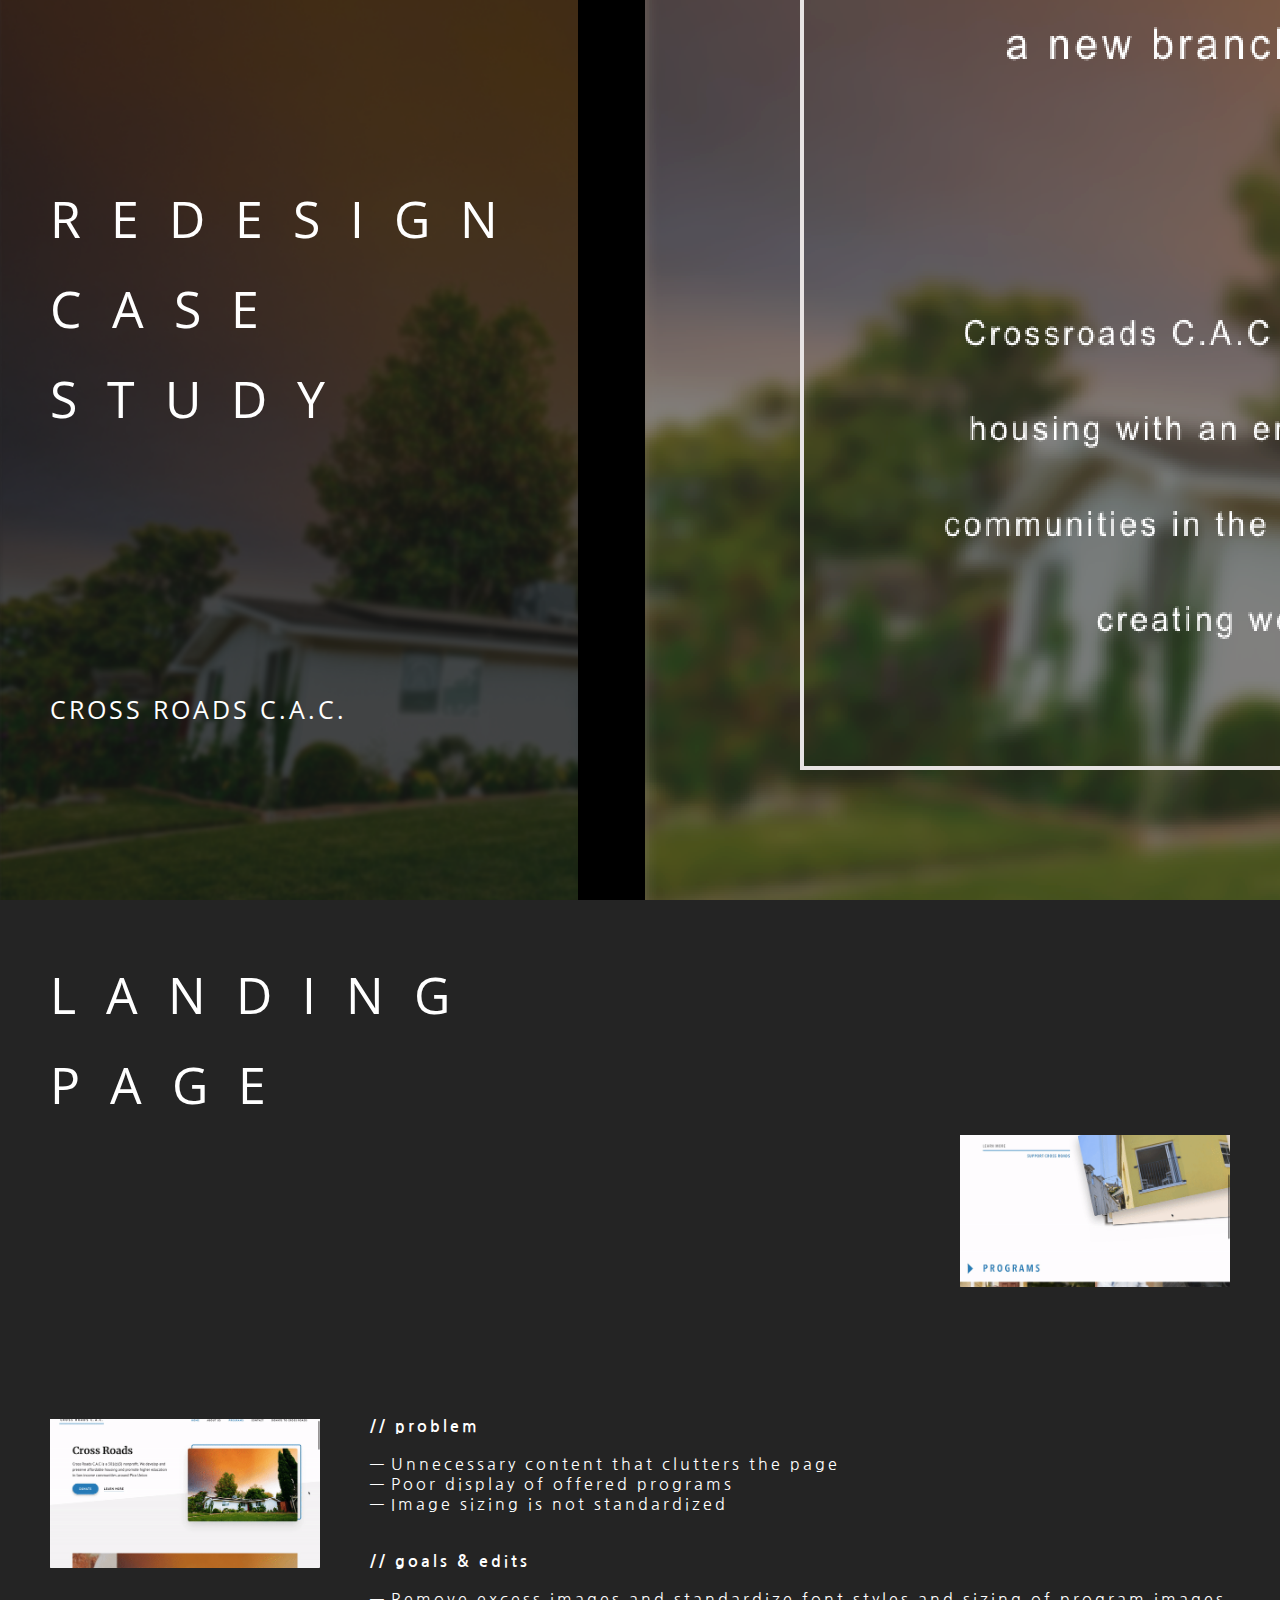
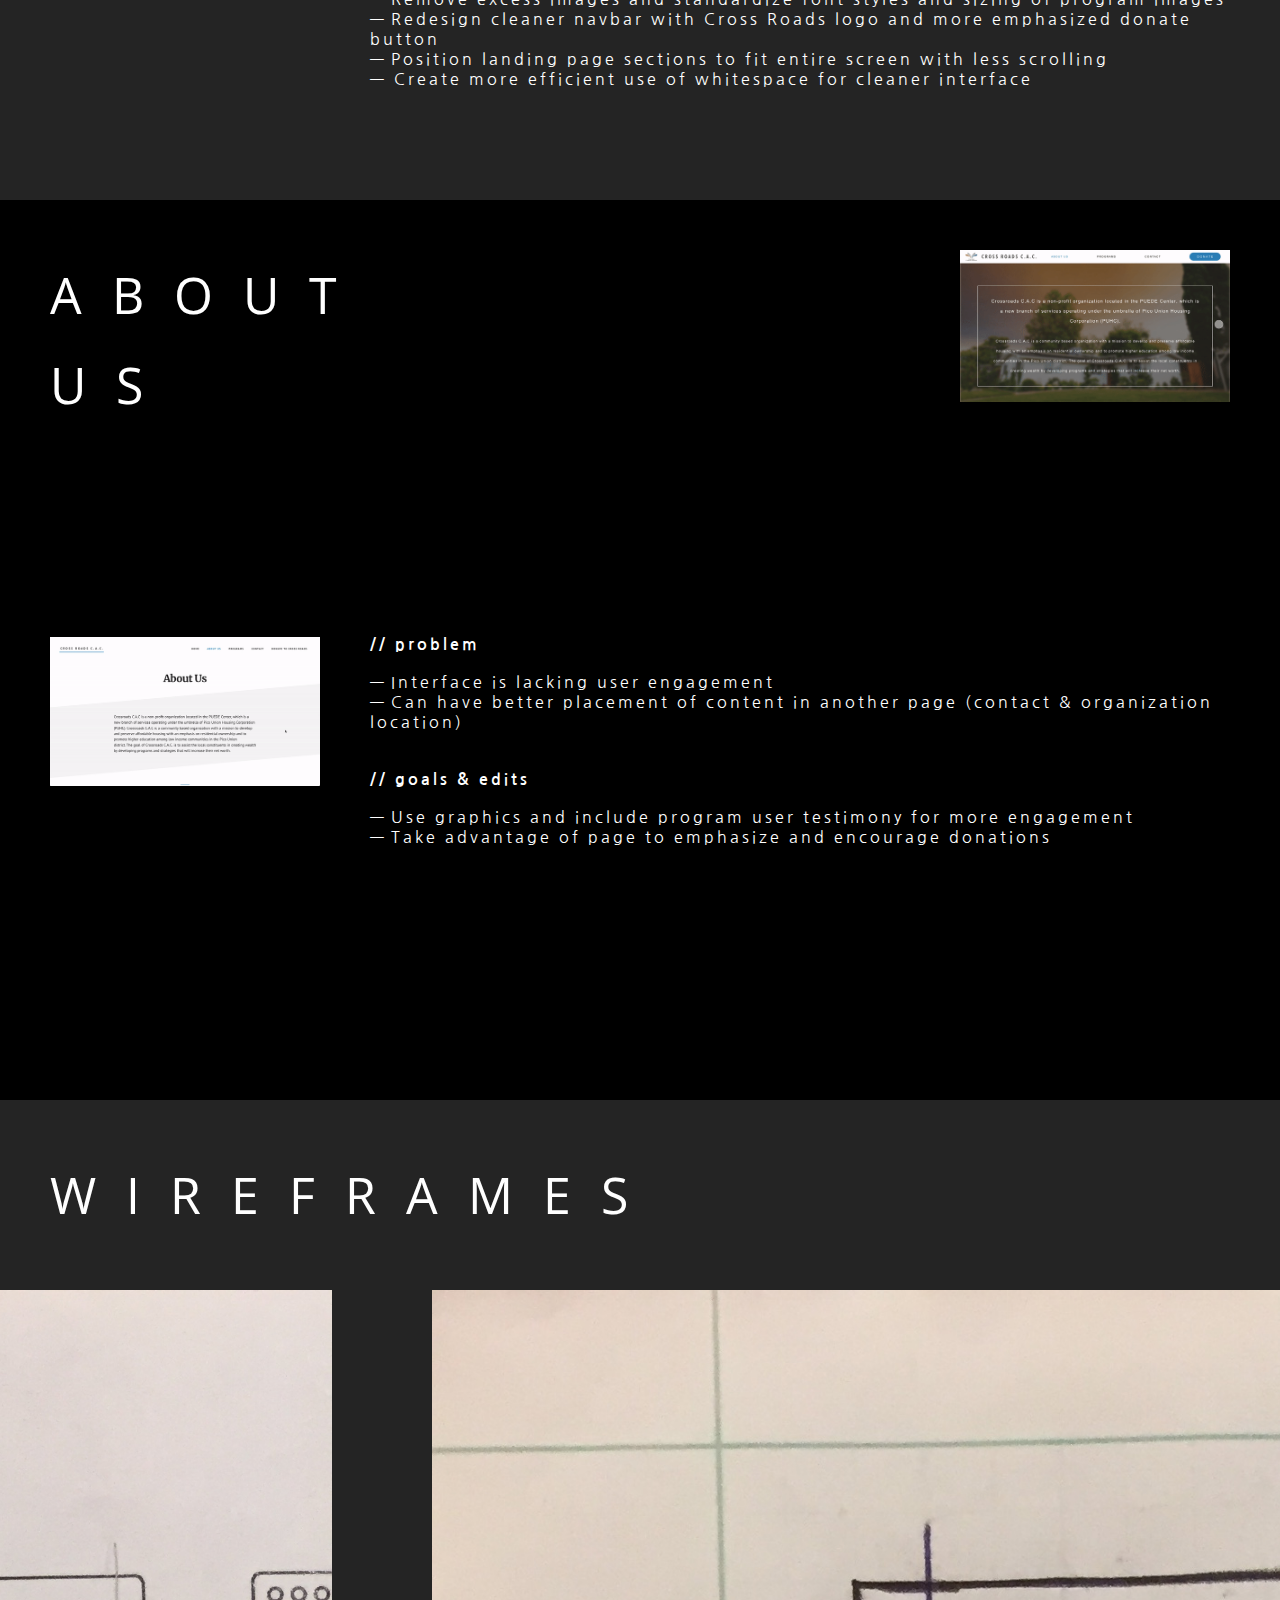
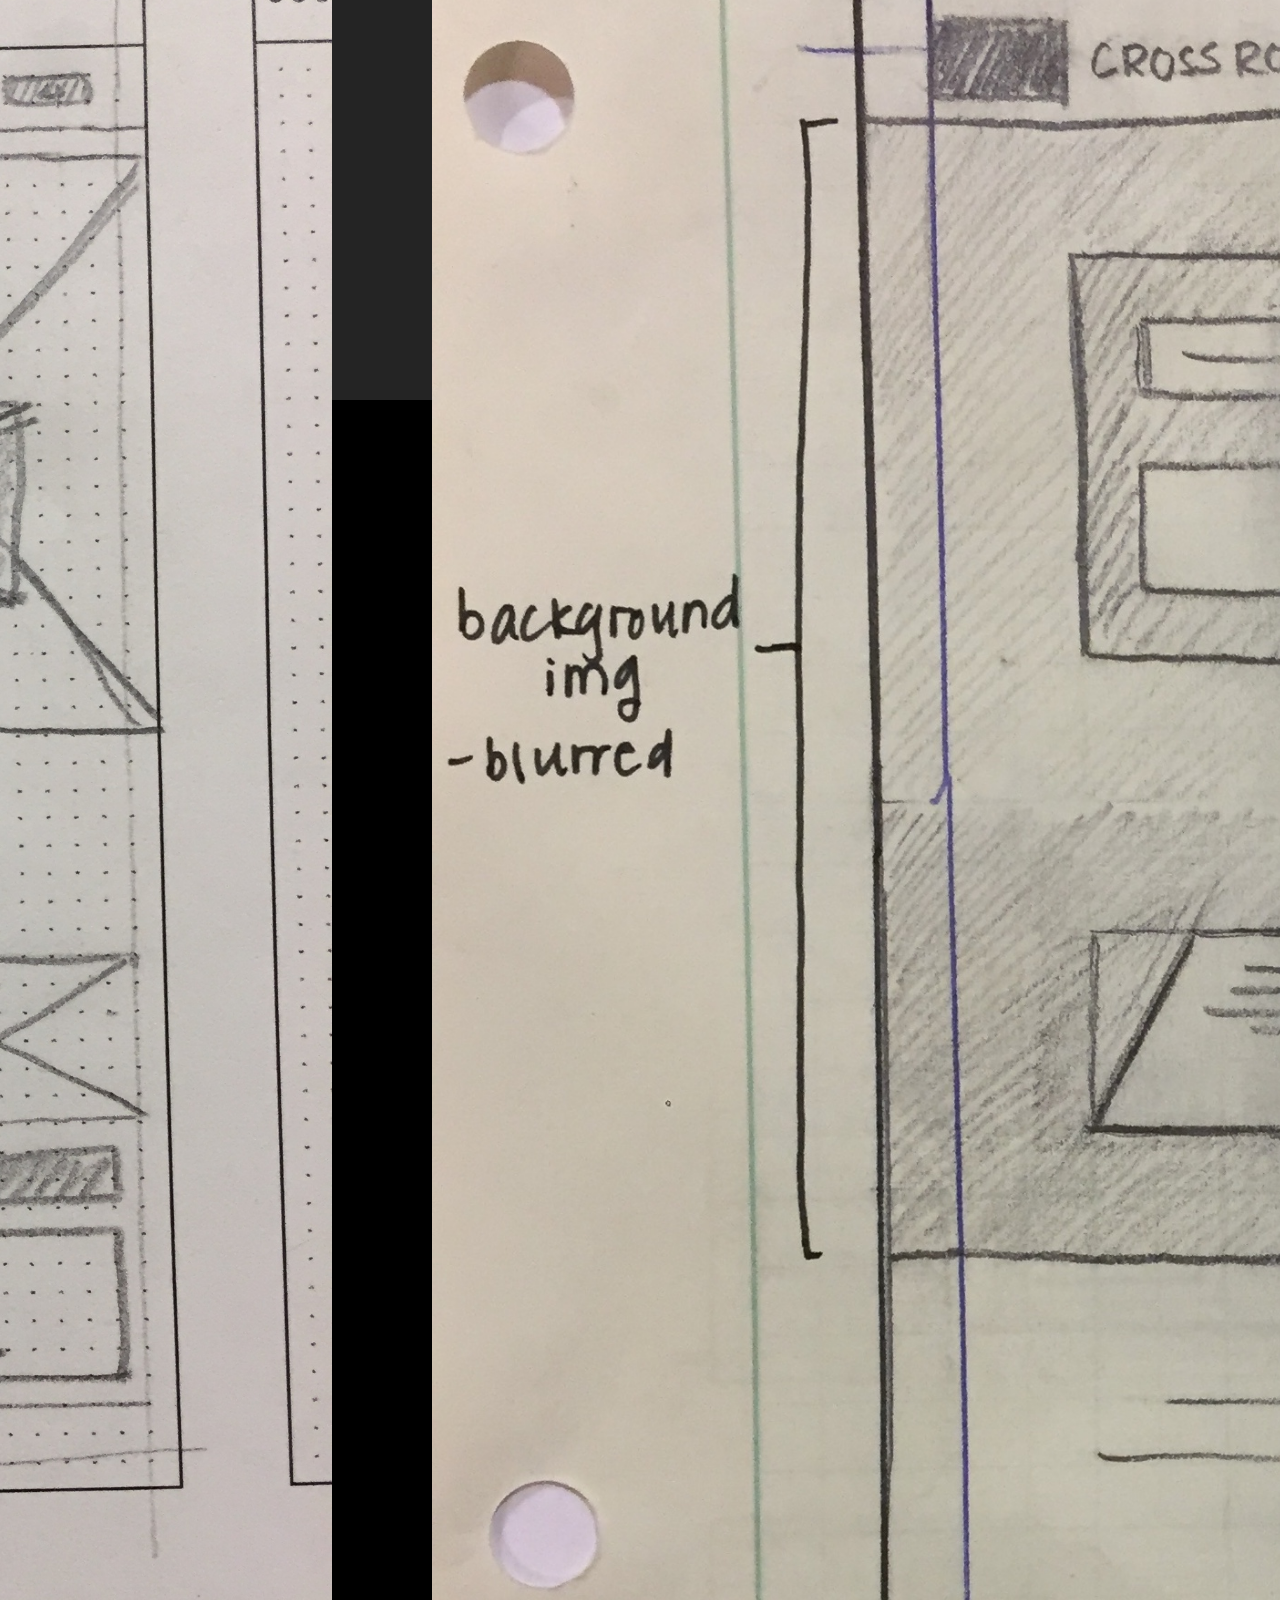
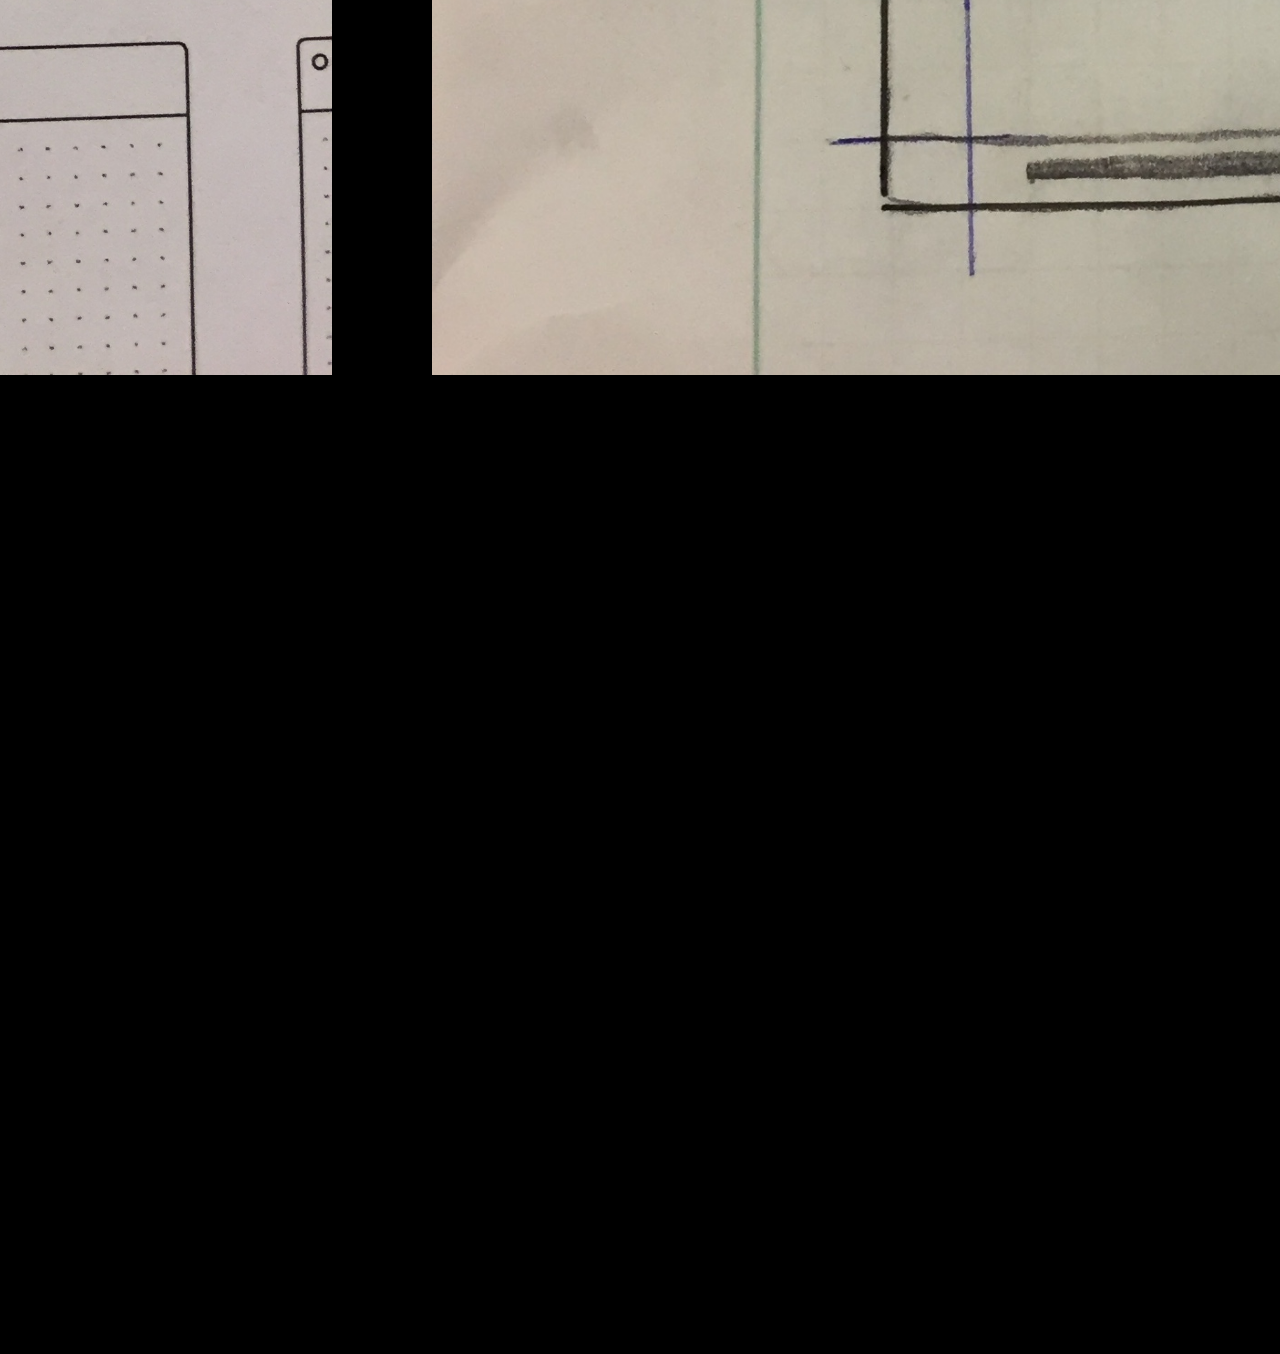
==== case_study.html @ dc3afc53 "Push portfolio version 2" ====
<?xml version = "1.0" encoding="utf-8"?>
<!DOCTYPE html PUBLIC "-//W3C//DTD XHTML 1.1//EN"');
"\n";
"http://www.w3.org/TR/xhtml1/DTD/xhtml11.dtd">

<html xmlns="http://www.w3.org/1999/xhtml">

<head>
<meta name="viewport" content="width=device-width, initial-scale=1">
<title>Donna Fang | case study</title>
<link href="home.css" rel="stylesheet" type="text/css" /> 
<link href="https://fonts.googleapis.com/css?family=Open+Sans+Condensed:300" rel="stylesheet" />
<link href="https://fonts.googleapis.com/css?family=Nanum+Gothic" rel="stylesheet">
<link href="home.css" rel="stylesheet" type="text/css" />
</head>

<body>

	<!--Home Page for Redesign Page-->
	<div class="flex_case_1 flex_container"> 
		<div class="flex_case_1_text flex_container">
			<div id="case_1_title">
				REDESIGN CASE STUDY
			</div>

			<div id="case_1_body">
					CROSS ROADS C.A.C.
			</div>
		</div>

		<div class="flex_cac flex_container">
			<img src="assets/cac3b.png" alt="cac_home" height="70%"/>
		</div>
	</div>

	<!--Landing Page Redesign Portion-->
	<div class="flex_case_problem_1 flex_container">
		<div class="flex_landing_1 flex_container">
				<div class="style_headings">
					LANDING <br>
					PAGE
				</div>
				<img class="style_top_image" src="assets/home_redesign.gif" height="45%"/>
		</div>

		<div class="flex_landing_2 flex_container">
			<img src="assets/cac_home.gif" height="45%"/>

			<div class="design_process">
				<b>// problem</b> <br><br>

				— Unnecessary content that clutters the page <br>
				— Poor display of offered programs <br>
				— Image sizing is not standardized <br> 

				<br><br>

				<b>// goals & edits</b> <br><br>

				— Remove excess images and standardize font styles and sizing of program images <br>
				— Redesign cleaner navbar with Cross Roads logo and more emphasized donate button <br>
				— Position landing page sections to fit entire screen with less scrolling <br>
				— Create more efficient use of whitespace for cleaner interface
			</div>
		</div>
	</div>

	<!--About Page Redesign Portion-->
	<div class="flex_case_problem_2 flex_container">
		<div class="flex_landing_1 flex_container">
			<div class="style_headings">
				ABOUT <br>
				US
			</div>
			<img src="assets/about_redesign.gif" alt="before_about" height="45%"/>
		</div>

		<div class="flex_landing_2 flex_container">
			<img src="assets/cac_about_us.gif" height="45%"/>

			<div class="design_process">
				<b>// problem </b> <br><br>

				— Interface is lacking user engagement <br>
				— Can have better placement of content in another page (contact & organization location) <br>

				<br><br>

				<b>// goals & edits </b> <br><br>

				— Use graphics and include program user testimony for more engagement <br>
				— Take advantage of page to emphasize and encourage donations <br>
			</div>
		</div>
	</div>

	<!--General Notes-->
	<div class="general_notes flex_container">
			<div class="notes">
				WIREFRAMES <br>
			</div>
			
			<div class="wireframes flex_container">
					<img id="wireframe_1" src="assets/wireframe_1.jpg" alt="wireframe_1" height="70%"/>
					<img id="wireframe_2" src="assets/wireframe_2.jpg" alt="wireframe_2" height="70%"/>
			</div>
	</div>

</body>

</html>
---- home.css ----
body {
	background-color:black;
	font-family: 'Nanum Gothic', sans-serif;
    letter-spacing: 3px;
    margin: auto;
    padding:0;
    position: relative;
    color: white;
}

.title {
	color: #fffff0;
	/*text-shadow: 0 0 5px #fff, 0 0 5px #fff, 0 0 10px #fffff0, 0 0 20px #fffff0, 0 0 30px #fffff0, 0 0 45px #fffff0, 0 0 65px #fffff0;*/
	text-shadow: 0 0 10px #FFFFFF, 0 0 5px #fffff0;
	font-style: italic;
}

#intro_text {
	width:50%;
	color: white;
	font-size: 30pt;
	letter-spacing: 7px;
/*	font-family: 'Open Sans Condensed', sans-serif;*/
	font-family: 'Nanum Gothic', sans-serif;
}

.ml12 {
  font-weight: 200;
  font-size: 1.8em;
  text-transform: uppercase;
  letter-spacing: 0.5em;
}

.ml12 .letter {
  display: inline-block;
  line-height: 1em;
}


/* Previous landing text class name.
/*.intro_name .letter {
  display: inline-block;
  line-height: 1em;
}

.intro_name {
	color: gray;
	font-size: 60px;
	letter-spacing: 25px;
	font-family: 'Open Sans Condensed', sans-serif;    

}*/

.media_button {
	padding-right: 20px;
	transition: all 0.7s;
}

.linked_in:hover {
	opacity:70%;
}

#container {
    margin-top: 200px;
    text-align: justify;
    letter-spacing: 6px;
    text-align: center;
}

.flex_container {
	display:flex;
}
.flex_intro{
	justify-content: center;
	align-items: center;
}

#rose_img {
	z-index: -2;
	opacity: 0.7;
}

.flex_design {
	background-color: #242424;
	justify-content: center;
	align-items:center;
}

#design_text {
	display: flex;
	flex-direction: column;
	justify-content: center;
	width: 30%;
	height:100%;
	margin-left: 0px;
	padding-right: 50px;
	transition: all 0.7s;
	line-height: 200%;
/*	text-align: justify;*/
}

a.plain_link {
	text-decoration: none;	
	color: gray;
}

a.plain_link:visited {
	text-decoration: none;	
	color: white;
}

a.plain_link:hover {
	background-color:#fffff0;
	color: black;
	font-weight: bold;
}

#design_preview {
	display: flex;
	align-items: center;
	justify-content: center;
	height:100%;
	opacity: 0.5;
	transition: all 0.7s;
}

#design_preview:hover {
	transform: scale(0.98);
	opacity: 1;
}

#about_preview {
	opacity: 0.5;
	background-color: rgba(0, 0, 0, 0.5);
	transition: all 0.7s;
}

#about_img {
	width: 50%;
	height: 100%;
	position: relative;
}

.arrow {
	padding-bottom: 10px;
}

.flex_about {
	position: relative;
}

#overlay_container {
	width: 100%;
	height: 100%;
	object-fit: cover;
	position: absolute;
}

#overlay {
	width: 100%;
	height: 100%;
	object-fit: cover;
	position: absolute;
	animation: ghost 2.5s alternate-reverse infinite;
}

#bio_text {
	line-height: 200%;
	width: 50%;
	padding-top: 50px;
	padding-left: 50px;
	padding-right: 50px;
}

@keyframes ghost {
	0% {
		opacity: 0;
	}
	80%{
		opacity: 1;
	}
	100% {
		opacity: 1;
	}
}

.flex_contact {
	background-color: #242424;
	width:100%;
	height:100%;
	align-items: center;
	justify-content: space-around;
}

.form {
	flex-direction: column;
}

input[type=text] {
	width:100%;
	padding: 12px 20px;
	margin: 20px 0;
	box-sizing: border-box;
	border-radius: 4px 4px 0 0;
	border: none;
	border-bottom: 2px solid #fffff0;
	outline: none;
	background-color: #242424;
	text-indent: 0;
	font-size: 15px;
	color: white;
	 -webkit-transition: 0.5s;
  	transition: 0.5s;
  	letter-spacing: 3px;
}

input[type=text]:focus {
	box-shadow: 0 0 15px #fffff0;	
	border: 2px solid #fffff0;
}

.button {
	color: white;
	border: 1px solid black;
	border-radius:5px;
	box-shadow: 0 0 15px #fffff0;	
	text-align: center;
	background-color:black;
	cursor:pointer;
	font-size: 15px;
	letter-spacing: 3px;
	padding: 5px;
}

.button:hover {
	background-color:#fffff0;
	text-align:center;
	color:black;
	border: 1px solid #fffff0;
	border-radius: 5px;
	outline-color:#fffff0;
}

.flex_case_1 {
	background-image: url("assets/case_study_back.png");
	background-size: 100% 100%;
	height: 100%;
}

.flex_case_1_text {
	flex-direction: column;
	padding: 50px;
	justify-content: space-around;
}

#case_1_title {
	font-family: 'Open Sans Condensed', sans-serif;
	font-size: 50px;
	z-index: 1000;
	letter-spacing: 30px;
	line-height: 1.8em;
	align-self: center;
	width: 100%;
}

#case_1_body{
	font-family: 'Open Sans Condensed', sans-serif;
	font-size: 25px;
	align-self: flex-start;
}

.flex_cac {
	align-self: flex-end;
}

.flex_case_problem_1 {
	height: 100%;
	background-color: #242424;
	justify-content: space-between;
	flex-direction: column;
}

.style_headings {
	font-family: 'Open Sans Condensed', sans-serif;
	font-size: 50px;
	letter-spacing: 30px;
	line-height: 1.8em;
	align-self: flex-start;
}

.design_process {
	margin-left: 50px;

}

.flex_landing_1 {
	flex-direction: row;
	margin-top: 50px;
	margin-left: 50px;
	margin-right: 50px;
	justify-content: space-between;
}

.style_top_image {
	align-self: flex-end;
}

.flex_landing_2 {
	flex-direction: row;
	align-content: flex-start;
	margin: 50px;
}

.flex_case_problem_2 {
	height: 100%;
	flex-direction: column;
}

.general_notes {
	height:100%;	
	background-color: #242424;
	flex-direction: column;
}

.notes {
	font-family: 'Open Sans Condensed', sans-serif;
	font-size: 50px;
	letter-spacing: 30px;
	line-height: 1.8em;
	align-self: flex-start;
	margin-left: 50px;
	margin-top: 50px;
}

.wireframes {
	padding-left: 100px;
	padding-right: 100px;
	padding-top: 50px;
	margin-left: 50px;
	margin-right: 50px;
	justify-content: center;
}

#wireframe_1 {
	padding-right: 50px;
}

#wireframe_2 {
	padding-left: 50px;
}
---- home.css ----
body {
	background-color:black;
	font-family: 'Nanum Gothic', sans-serif;
    letter-spacing: 3px;
    margin: auto;
    padding:0;
    position: relative;
    color: white;
}

.title {
	color: #fffff0;
	/*text-shadow: 0 0 5px #fff, 0 0 5px #fff, 0 0 10px #fffff0, 0 0 20px #fffff0, 0 0 30px #fffff0, 0 0 45px #fffff0, 0 0 65px #fffff0;*/
	text-shadow: 0 0 10px #FFFFFF, 0 0 5px #fffff0;
	font-style: italic;
}

#intro_text {
	width:50%;
	color: white;
	font-size: 30pt;
	letter-spacing: 7px;
/*	font-family: 'Open Sans Condensed', sans-serif;*/
	font-family: 'Nanum Gothic', sans-serif;
}

.ml12 {
  font-weight: 200;
  font-size: 1.8em;
  text-transform: uppercase;
  letter-spacing: 0.5em;
}

.ml12 .letter {
  display: inline-block;
  line-height: 1em;
}


/* Previous landing text class name.
/*.intro_name .letter {
  display: inline-block;
  line-height: 1em;
}

.intro_name {
	color: gray;
	font-size: 60px;
	letter-spacing: 25px;
	font-family: 'Open Sans Condensed', sans-serif;    

}*/

.media_button {
	padding-right: 20px;
	transition: all 0.7s;
}

.linked_in:hover {
	opacity:70%;
}

#container {
    margin-top: 200px;
    text-align: justify;
    letter-spacing: 6px;
    text-align: center;
}

.flex_container {
	display:flex;
}
.flex_intro{
	justify-content: center;
	align-items: center;
}

#rose_img {
	z-index: -2;
	opacity: 0.7;
}

.flex_design {
	background-color: #242424;
	justify-content: center;
	align-items:center;
}

#design_text {
	display: flex;
	flex-direction: column;
	justify-content: center;
	width: 30%;
	height:100%;
	margin-left: 0px;
	padding-right: 50px;
	transition: all 0.7s;
	line-height: 200%;
/*	text-align: justify;*/
}

a.plain_link {
	text-decoration: none;	
	color: gray;
}

a.plain_link:visited {
	text-decoration: none;	
	color: white;
}

a.plain_link:hover {
	background-color:#fffff0;
	color: black;
	font-weight: bold;
}

#design_preview {
	display: flex;
	align-items: center;
	justify-content: center;
	height:100%;
	opacity: 0.5;
	transition: all 0.7s;
}

#design_preview:hover {
	transform: scale(0.98);
	opacity: 1;
}

#about_preview {
	opacity: 0.5;
	background-color: rgba(0, 0, 0, 0.5);
	transition: all 0.7s;
}

#about_img {
	width: 50%;
	height: 100%;
	position: relative;
}

.arrow {
	padding-bottom: 10px;
}

.flex_about {
	position: relative;
}

#overlay_container {
	width: 100%;
	height: 100%;
	object-fit: cover;
	position: absolute;
}

#overlay {
	width: 100%;
	height: 100%;
	object-fit: cover;
	position: absolute;
	animation: ghost 2.5s alternate-reverse infinite;
}

#bio_text {
	line-height: 200%;
	width: 50%;
	padding-top: 50px;
	padding-left: 50px;
	padding-right: 50px;
}

@keyframes ghost {
	0% {
		opacity: 0;
	}
	80%{
		opacity: 1;
	}
	100% {
		opacity: 1;
	}
}

.flex_contact {
	background-color: #242424;
	width:100%;
	height:100%;
	align-items: center;
	justify-content: space-around;
}

.form {
	flex-direction: column;
}

input[type=text] {
	width:100%;
	padding: 12px 20px;
	margin: 20px 0;
	box-sizing: border-box;
	border-radius: 4px 4px 0 0;
	border: none;
	border-bottom: 2px solid #fffff0;
	outline: none;
	background-color: #242424;
	text-indent: 0;
	font-size: 15px;
	color: white;
	 -webkit-transition: 0.5s;
  	transition: 0.5s;
  	letter-spacing: 3px;
}

input[type=text]:focus {
	box-shadow: 0 0 15px #fffff0;	
	border: 2px solid #fffff0;
}

.button {
	color: white;
	border: 1px solid black;
	border-radius:5px;
	box-shadow: 0 0 15px #fffff0;	
	text-align: center;
	background-color:black;
	cursor:pointer;
	font-size: 15px;
	letter-spacing: 3px;
	padding: 5px;
}

.button:hover {
	background-color:#fffff0;
	text-align:center;
	color:black;
	border: 1px solid #fffff0;
	border-radius: 5px;
	outline-color:#fffff0;
}

.flex_case_1 {
	background-image: url("assets/case_study_back.png");
	background-size: 100% 100%;
	height: 100%;
}

.flex_case_1_text {
	flex-direction: column;
	padding: 50px;
	justify-content: space-around;
}

#case_1_title {
	font-family: 'Open Sans Condensed', sans-serif;
	font-size: 50px;
	z-index: 1000;
	letter-spacing: 30px;
	line-height: 1.8em;
	align-self: center;
	width: 100%;
}

#case_1_body{
	font-family: 'Open Sans Condensed', sans-serif;
	font-size: 25px;
	align-self: flex-start;
}

.flex_cac {
	align-self: flex-end;
}

.flex_case_problem_1 {
	height: 100%;
	background-color: #242424;
	justify-content: space-between;
	flex-direction: column;
}

.style_headings {
	font-family: 'Open Sans Condensed', sans-serif;
	font-size: 50px;
	letter-spacing: 30px;
	line-height: 1.8em;
	align-self: flex-start;
}

.design_process {
	margin-left: 50px;

}

.flex_landing_1 {
	flex-direction: row;
	margin-top: 50px;
	margin-left: 50px;
	margin-right: 50px;
	justify-content: space-between;
}

.style_top_image {
	align-self: flex-end;
}

.flex_landing_2 {
	flex-direction: row;
	align-content: flex-start;
	margin: 50px;
}

.flex_case_problem_2 {
	height: 100%;
	flex-direction: column;
}

.general_notes {
	height:100%;	
	background-color: #242424;
	flex-direction: column;
}

.notes {
	font-family: 'Open Sans Condensed', sans-serif;
	font-size: 50px;
	letter-spacing: 30px;
	line-height: 1.8em;
	align-self: flex-start;
	margin-left: 50px;
	margin-top: 50px;
}

.wireframes {
	padding-left: 100px;
	padding-right: 100px;
	padding-top: 50px;
	margin-left: 50px;
	margin-right: 50px;
	justify-content: center;
}

#wireframe_1 {
	padding-right: 50px;
}

#wireframe_2 {
	padding-left: 50px;
}
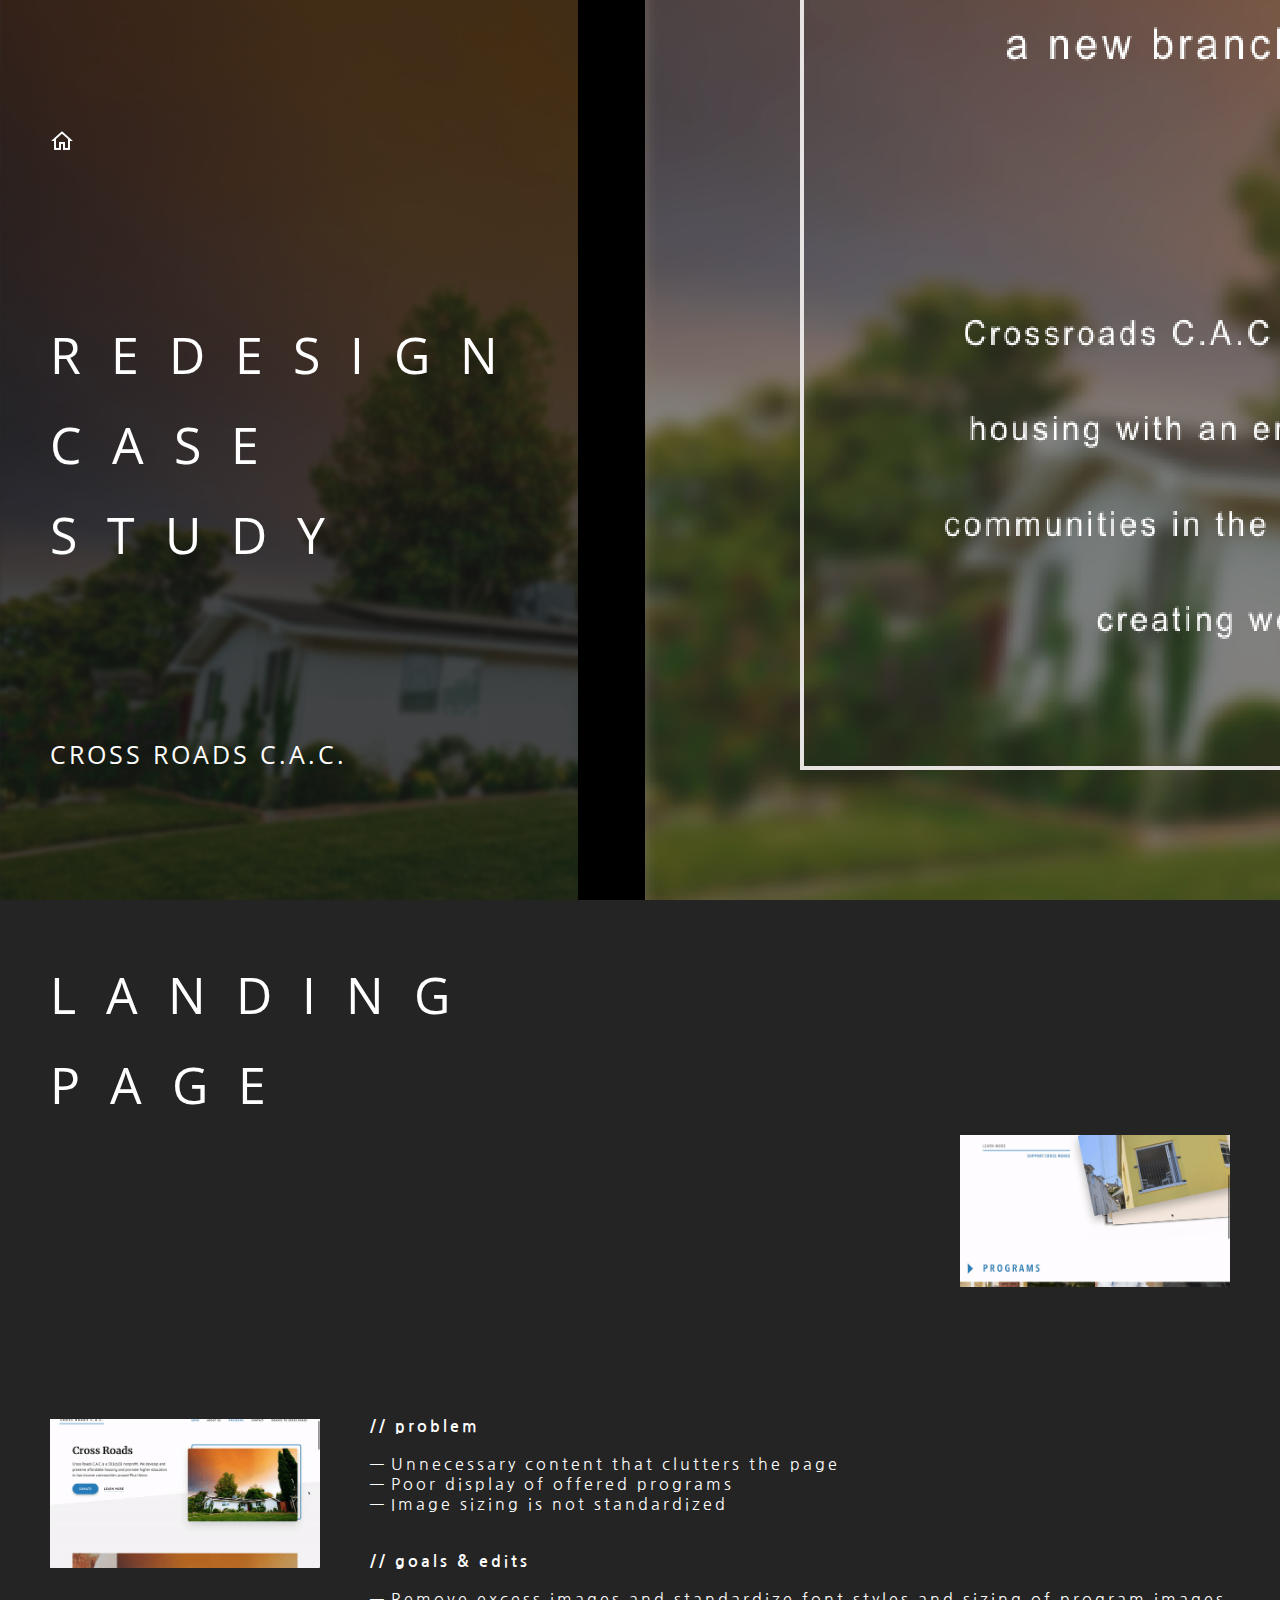
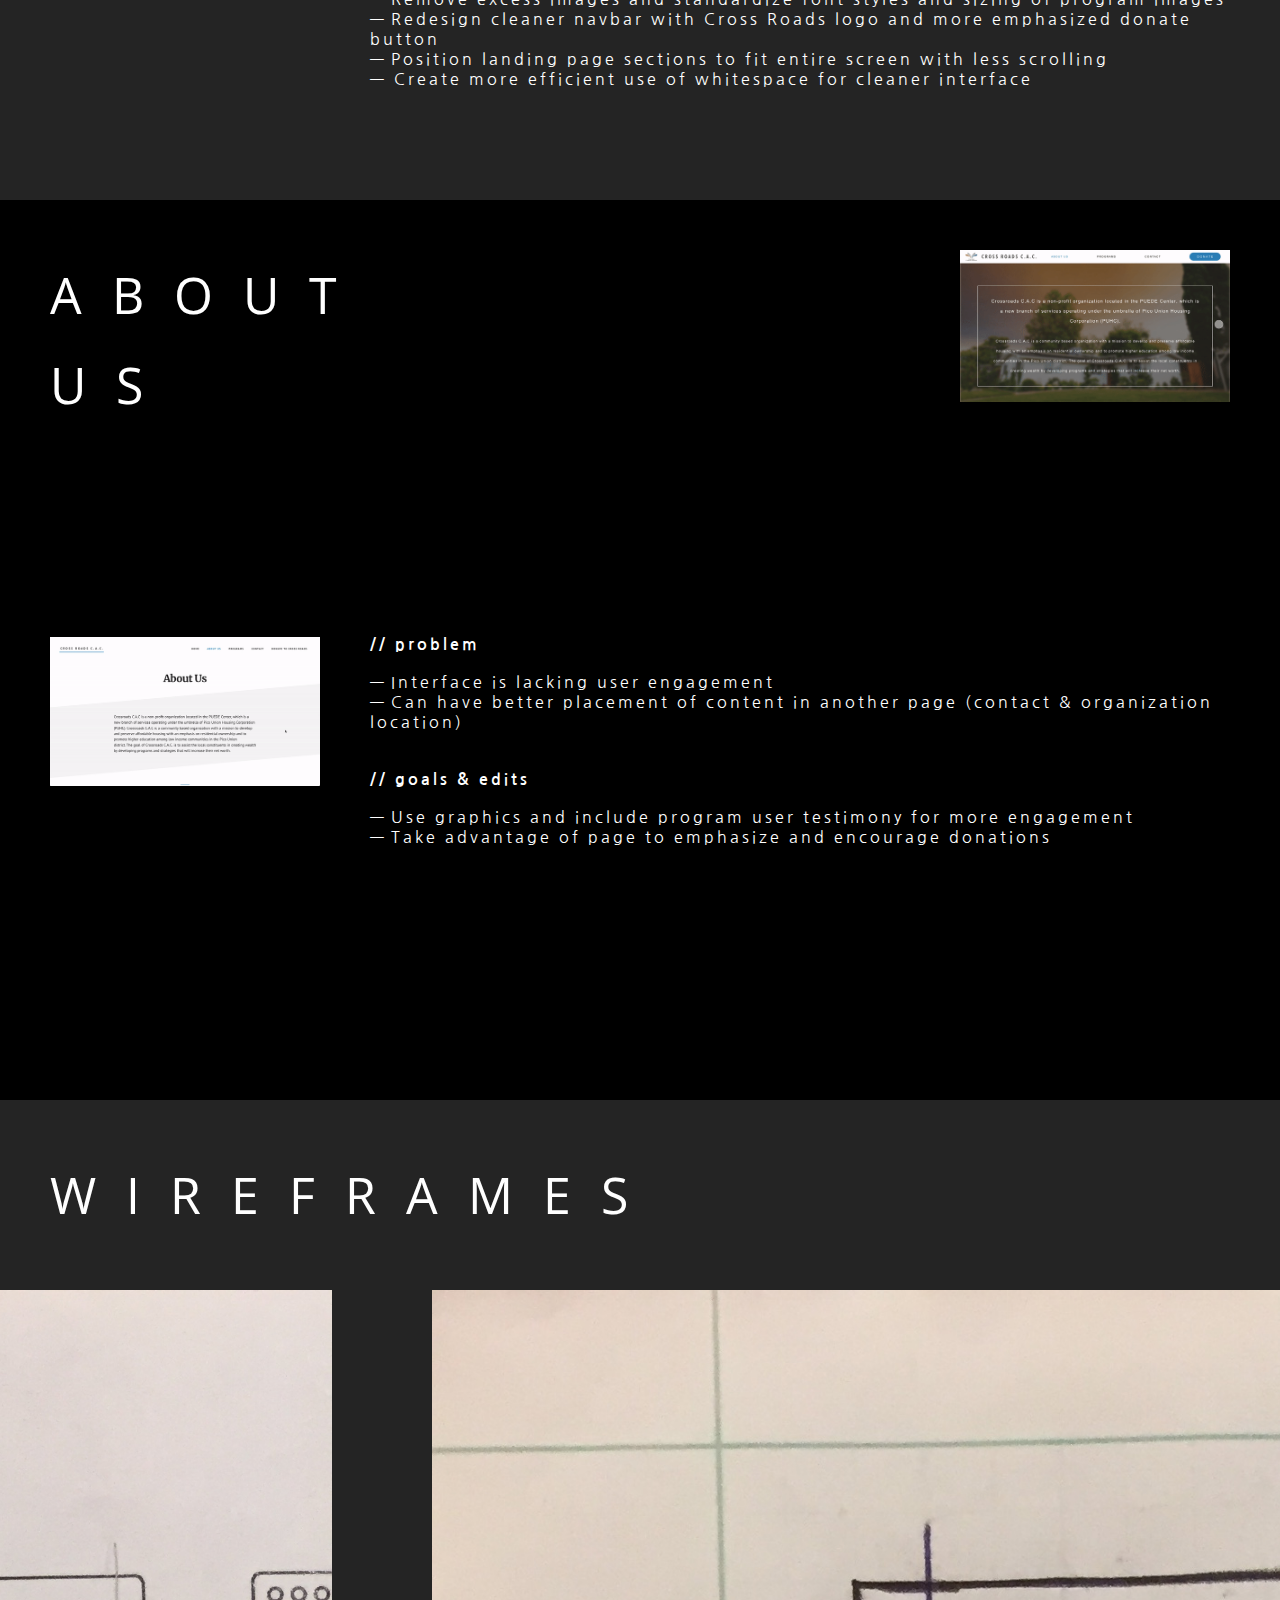
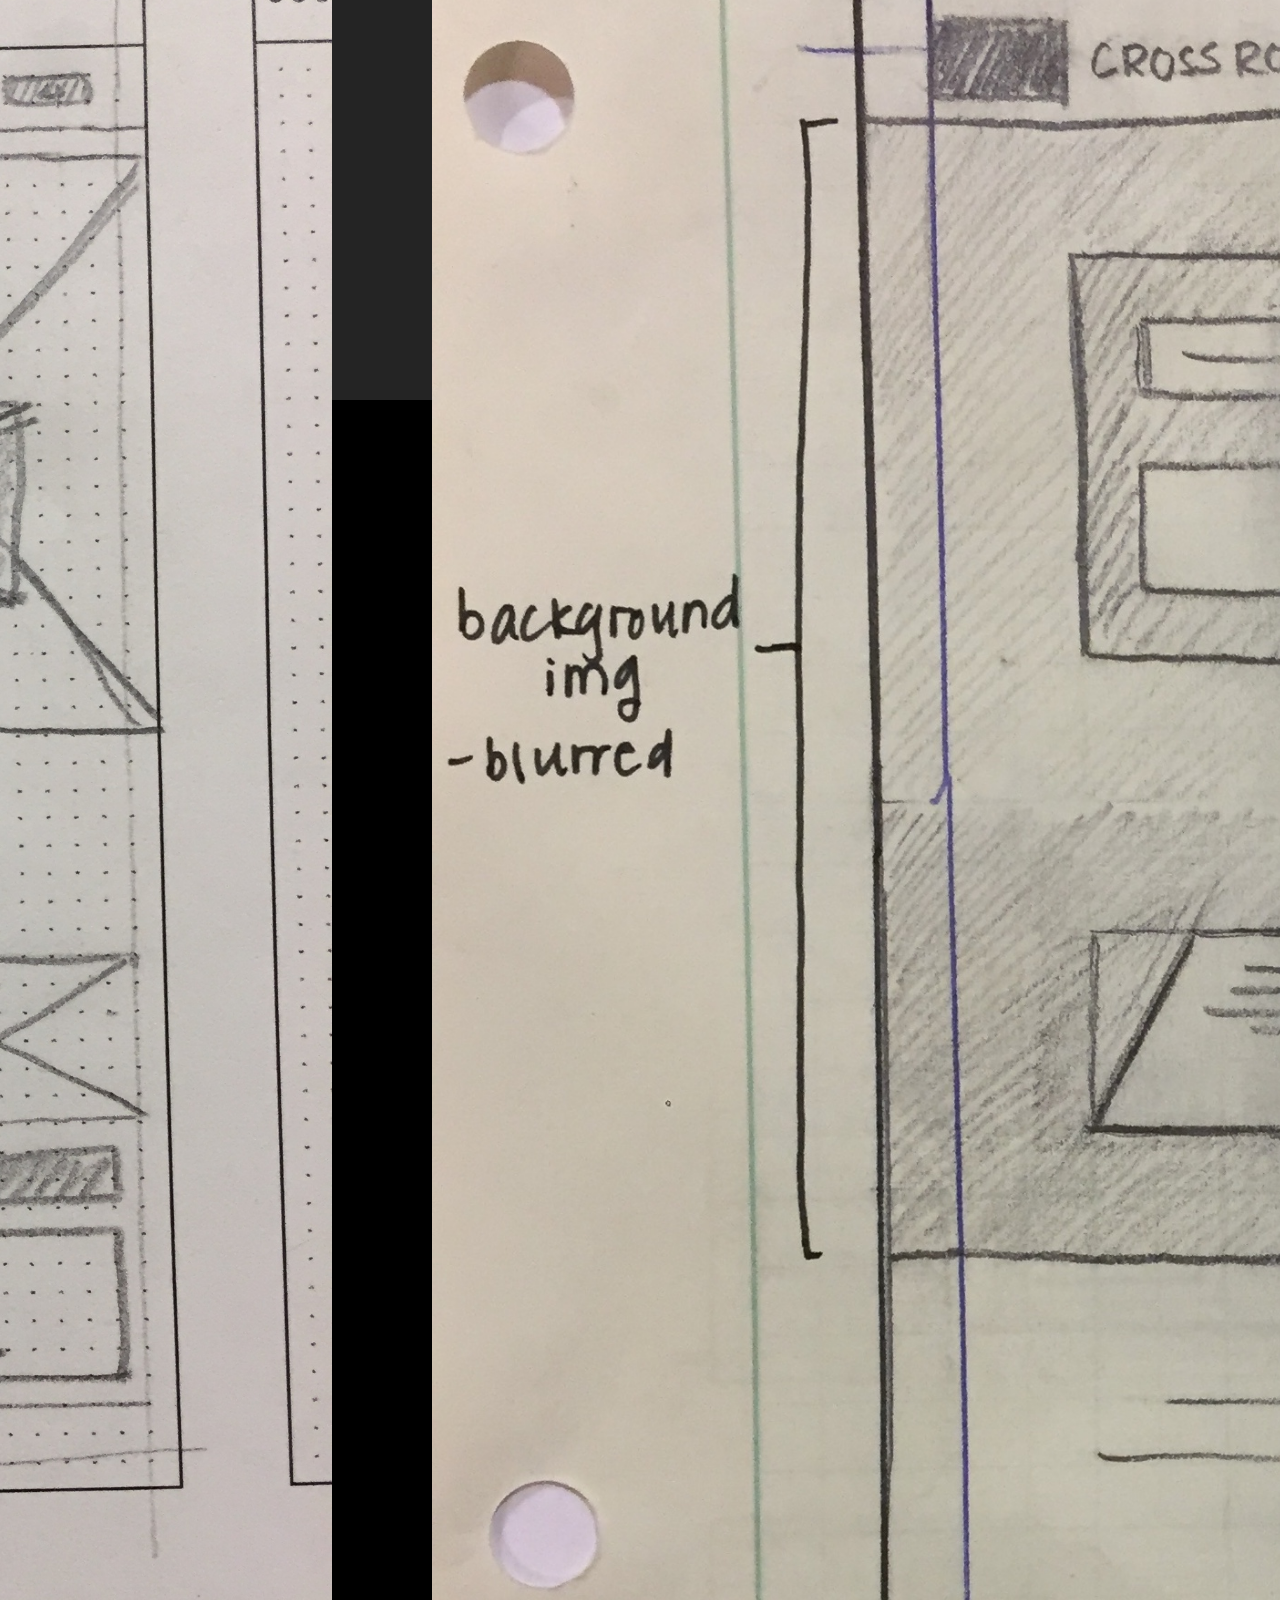
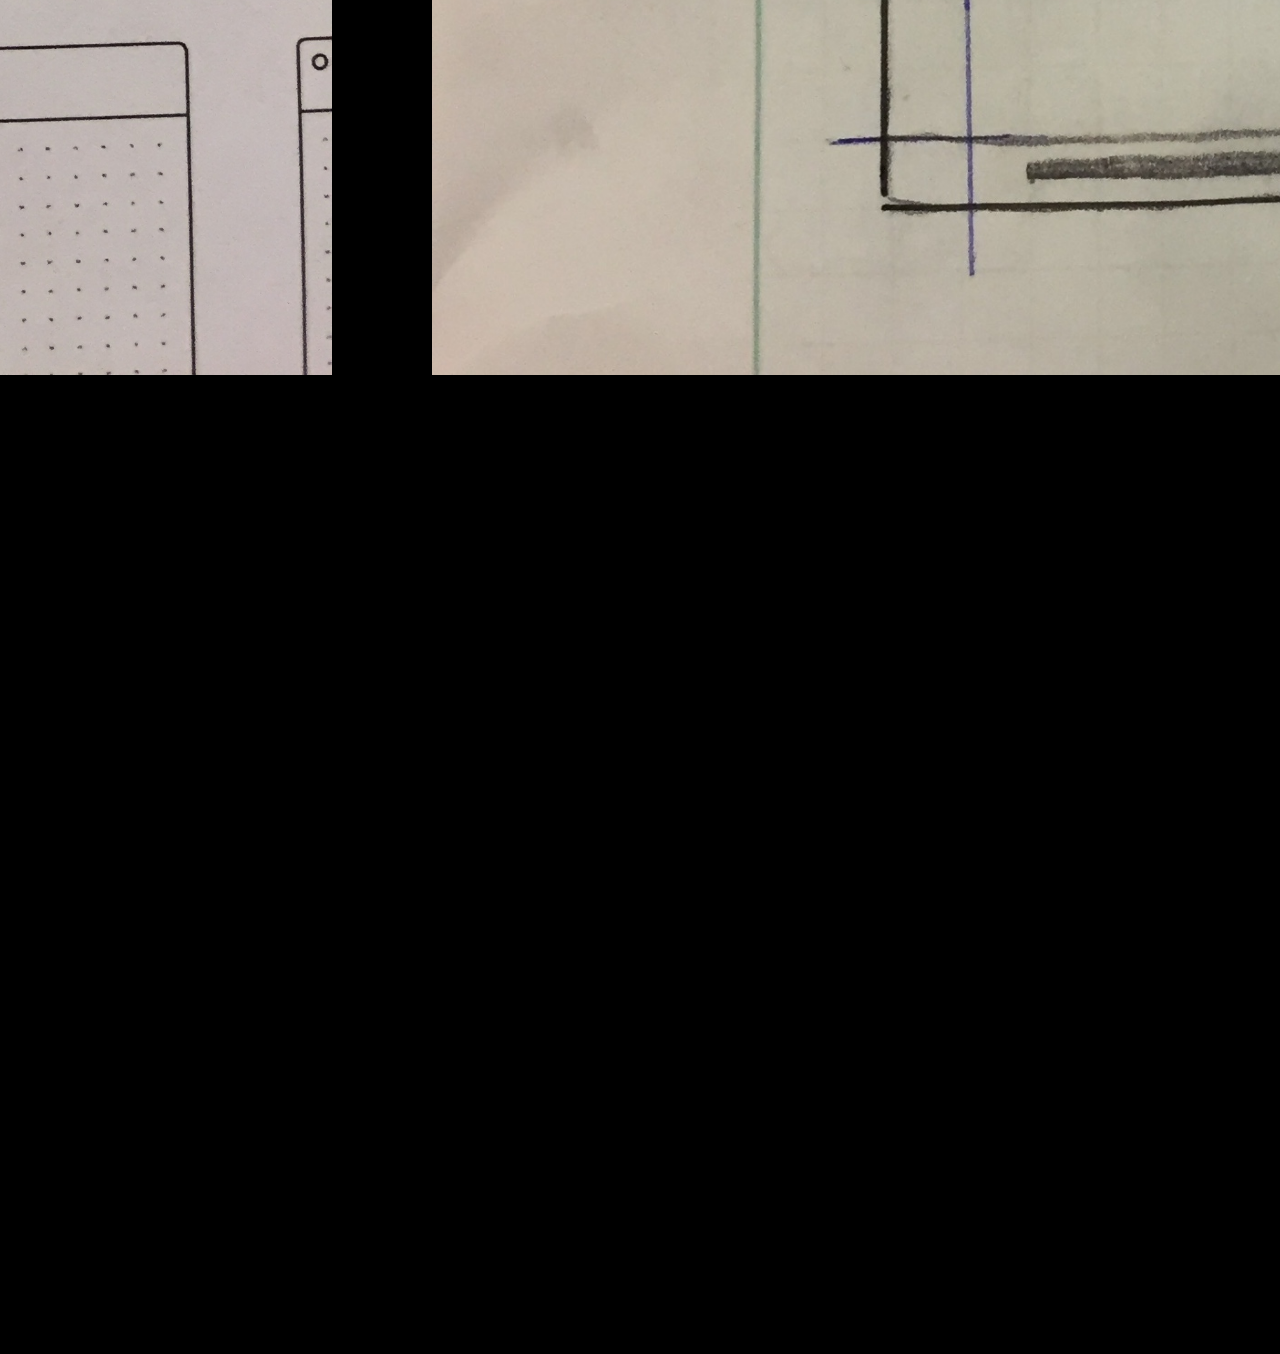
==== commit e7cf81c1: "fixed links and added home button on case study page" ====
--- a/case_study.html
+++ b/case_study.html
@@ -19,12 +19,15 @@
 	<!--Home Page for Redesign Page-->
 	<div class="flex_case_1 flex_container"> 
 		<div class="flex_case_1_text flex_container">
+			<div id="home_button">
+				<a href="https://donnafang.com"><img src="assets/home_link.png"></a>
+			</div>
 			<div id="case_1_title">
 				REDESIGN CASE STUDY
 			</div>
 
 			<div id="case_1_body">
-					CROSS ROADS C.A.C.
+				CROSS ROADS C.A.C.
 			</div>
 		</div>
 
--- a/home.css
+++ b/home.css
@@ -38,8 +38,8 @@
 }
 
 
-/* Previous landing text class name.
-/*.intro_name .letter {
+/*Previous landing text class name.*/
+.intro_name .letter {
   display: inline-block;
   line-height: 1em;
 }
@@ -50,7 +50,7 @@
 	letter-spacing: 25px;
 	font-family: 'Open Sans Condensed', sans-serif;    
 
-}*/
+}
 
 .media_button {
 	padding-right: 20px;
--- a/home.css
+++ b/home.css
@@ -38,8 +38,8 @@
 }
 
 
-/* Previous landing text class name.
-/*.intro_name .letter {
+/*Previous landing text class name.*/
+.intro_name .letter {
   display: inline-block;
   line-height: 1em;
 }
@@ -50,7 +50,7 @@
 	letter-spacing: 25px;
 	font-family: 'Open Sans Condensed', sans-serif;    
 
-}*/
+}
 
 .media_button {
 	padding-right: 20px;
